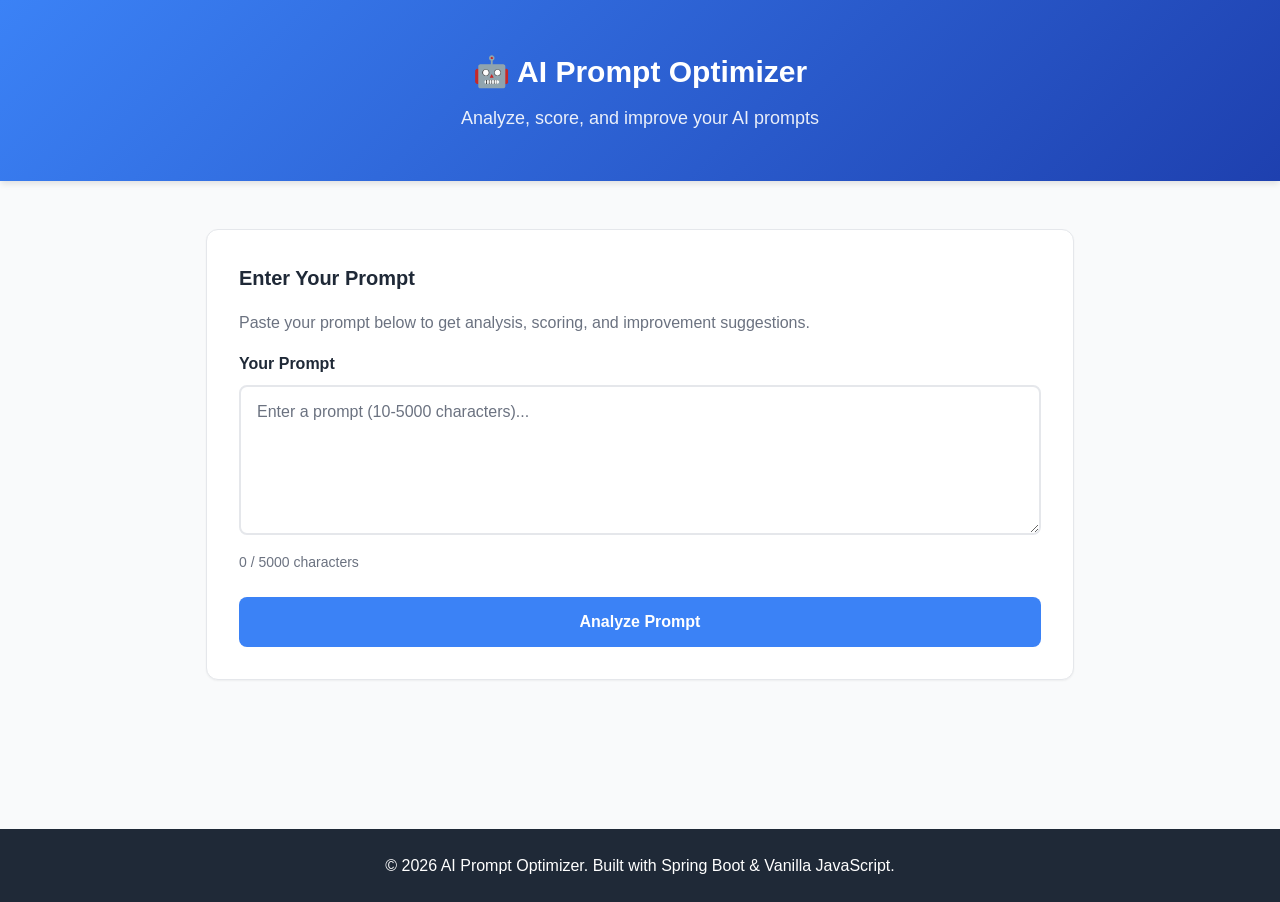
==== index.html @ 54b224b0 "Initial commit" ====
<!DOCTYPE html>
<html lang="en">
<head>
    <meta charset="UTF-8">
    <meta name="viewport" content="width=device-width, initial-scale=1.0">
    <title>AI Prompt Optimizer</title>
    <link rel="stylesheet" href="style.css">
</head>
<body>
    <!-- Header -->
    <header class="header">
        <div class="container">
            <h1 class="header__title">🤖 AI Prompt Optimizer</h1>
            <p class="header__subtitle">Analyze, score, and improve your AI prompts</p>
        </div>
    </header>

    <!-- Main Content -->
    <main class="main">
        <div class="container">
            <!-- Input Section -->
            <section class="analyzer-section">
                <div class="card">
                    <h2 class="card__title">Enter Your Prompt</h2>
                    <p class="card__description">Paste your prompt below to get analysis, scoring, and improvement suggestions.</p>
                    
                    <form id="promptForm" class="form">
                        <div class="form__group">
                            <label for="promptInput" class="form__label">Your Prompt</label>
                            <textarea 
                                id="promptInput" 
                                class="form__textarea" 
                                placeholder="Enter a prompt (10-5000 characters)..."
                                minlength="10"
                                maxlength="5000"
                                required
                            ></textarea>
                            <div class="form__hint">
                                <span id="charCount">0</span> / 5000 characters
                            </div>
                        </div>
                        
                        <button type="submit" class="btn btn--primary">
                            <span class="btn__text">Analyze Prompt</span>
                            <span id="loadingSpinner" class="btn__spinner" style="display: none;">⏳</span>
                        </button>
                    </form>
                </div>
            </section>

            <!-- Results Section (Hidden by default) -->
            <section id="resultsSection" class="results-section" style="display: none;">
                
                <!-- Score Card -->
                <div class="card card--highlight">
                    <div class="score-display">
                        <div class="score-circle">
                            <span class="score-value" id="scoreValue">--</span>
                            <span class="score-unit">%</span>
                        </div>
                        <div class="score-info">
                            <h3 class="score-title">Quality Score</h3>
                            <p class="score-description" id="scoreDescription">Analyzing...</p>
                        </div>
                    </div>
                </div>

                <!-- Issues Card -->
                <div class="card">
                    <h3 class="card__title">📋 Issues Detected</h3>
                    <div id="issuesList" class="issues-list">
                        <!-- Issues populated by JavaScript -->
                    </div>
                </div>

                <!-- Improved Prompt Card -->
                <div class="card">
                    <h3 class="card__title">✨ Improved Prompt (RTCEO Format)</h3>
                    <div id="improvedPromptBox" class="improved-prompt">
                        <!-- Improved prompt populated by JavaScript -->
                    </div>
                    <button id="copyButton" class="btn btn--secondary" style="margin-top: 1rem;">
                        📋 Copy to Clipboard
                    </button>
                </div>

<!-- agent.md Card -->
<div class="card">
    <h3 class="card__title">📄 Generated agent.md</h3>

    <pre id="agentMdBox" style="
        background: #111;
        color: #0f0;
        padding: 10px;
        border-radius: 5px;
        white-space: pre-wrap;
        margin-top: 10px;
    "></pre>

    <button onclick="downloadMarkdown()" class="btn btn--secondary" style="margin-top: 1rem;">
        📥 Download agent.md
    </button>
</div>

                <!-- Action Buttons -->
                <div class="action-buttons">
                    <button id="backButton" class="btn btn--outline">↩️ Analyze Another</button>
                    <button id="viewHistoryButton" class="btn btn--outline">📚 View History</button>
                </div>
            </section>

            <!-- History Section (Hidden by default) -->
            <section id="historySection" class="history-section" style="display: none;">
                <div class="card">
                    <h2 class="card__title">📚 Prompt History</h2>
                    
                    <div id="historyStats" class="history-stats">
                        <p>Loading history...</p>
                    </div>

                    <div id="historyList" class="history-list">
                        <!-- History items populated by JavaScript -->
                    </div>

                    <button id="backFromHistoryButton" class="btn btn--outline" style="margin-top: 1rem;">
                        ← Back to Analyzer
                    </button>
                </div>
            </section>

            <!-- Notification Area -->
            <div id="notification" class="notification" style="display: none;"></div>
        </div>
    </main>

    <!-- Footer -->
    <footer class="footer">
        <div class="container">
            <p>&copy; 2026 AI Prompt Optimizer. Built with Spring Boot & Vanilla JavaScript.</p>
        </div>
    </footer>

    <!-- Scripts -->
    <script src="script.js"></script>
</body>
</html>
---- style.css ----
/* ============================================
   CSS Variables & Global Styles
   ============================================ */

:root {
    /* Colors */
    --color-primary: #3b82f6;      /* Blue */
    --color-primary-dark: #1e40af; /* Dark Blue */
    --color-primary-light: #dbeafe; /* Light Blue */
    --color-success: #10b981;      /* Green */
    --color-warning: #f59e0b;      /* Amber */
    --color-danger: #ef4444;       /* Red */
    --color-bg: #f9fafb;           /* Light Gray */
    --color-bg-dark: #111827;      /* Dark Gray */
    --color-border: #e5e7eb;       /* Gray */
    --color-text: #1f2937;         /* Dark Text */
    --color-text-light: #6b7280;   /* Gray Text */
    --color-white: #ffffff;

    /* Sizing */
    --spacing-xs: 0.25rem;
    --spacing-sm: 0.5rem;
    --spacing-md: 1rem;
    --spacing-lg: 1.5rem;
    --spacing-xl: 2rem;
    --spacing-2xl: 3rem;

    /* Typography */
    --font-family: -apple-system, BlinkMacSystemFont, 'Segoe UI', Roboto, 'Helvetica Neue', Arial, sans-serif;
    --font-size-base: 1rem;
    --font-size-sm: 0.875rem;
    --font-size-lg: 1.125rem;
    --font-size-xl: 1.25rem;
    --font-size-2xl: 1.5rem;
    --font-size-3xl: 1.875rem;

    /* Borders & Shadows */
    --border-radius: 8px;
    --border-radius-lg: 12px;
    --shadow-sm: 0 1px 2px 0 rgba(0, 0, 0, 0.05);
    --shadow-md: 0 4px 6px -1px rgba(0, 0, 0, 0.1);
    --shadow-lg: 0 10px 15px -3px rgba(0, 0, 0, 0.1);

    /* Transitions */
    --transition: all 0.3s ease;
}

/* ============================================
   Base Styles
   ============================================ */

* {
    margin: 0;
    padding: 0;
    box-sizing: border-box;
}

html {
    scroll-behavior: smooth;
}

body {
    font-family: var(--font-family);
    font-size: var(--font-size-base);
    line-height: 1.6;
    color: var(--color-text);
    background-color: var(--color-bg);
}

/* ============================================
   Layout Components
   ============================================ */

.container {
    max-width: 900px;
    margin: 0 auto;
    padding: 0 var(--spacing-md);
}

.header {
    background: linear-gradient(135deg, var(--color-primary), var(--color-primary-dark));
    color: var(--color-white);
    padding: var(--spacing-2xl) var(--spacing-md);
    text-align: center;
    box-shadow: var(--shadow-md);
}

.header__title {
    font-size: var(--font-size-3xl);
    font-weight: 700;
    margin-bottom: var(--spacing-sm);
}

.header__subtitle {
    font-size: var(--font-size-lg);
    opacity: 0.9;
}

.main {
    padding: var(--spacing-2xl) var(--spacing-md);
    min-height: calc(100vh - 300px);
}

.footer {
    background-color: var(--color-text);
    color: var(--color-white);
    text-align: center;
    padding: var(--spacing-lg) var(--spacing-md);
    margin-top: var(--spacing-2xl);
}

/* ============================================
   Cards
   ============================================ */

.card {
    background: var(--color-white);
    border-radius: var(--border-radius-lg);
    padding: var(--spacing-xl);
    margin-bottom: var(--spacing-xl);
    box-shadow: var(--shadow-sm);
    border: 1px solid var(--color-border);
    transition: var(--transition);
}

.card:hover {
    box-shadow: var(--shadow-lg);
    border-color: var(--color-primary-light);
}

.card--highlight {
    background: linear-gradient(135deg, var(--color-primary-light), var(--color-white));
    border-color: var(--color-primary);
}

.card__title {
    font-size: var(--font-size-xl);
    font-weight: 600;
    margin-bottom: var(--spacing-md);
    color: var(--color-text);
}

.card__description {
    color: var(--color-text-light);
    margin-bottom: var(--spacing-md);
}

/* ============================================
   Form Styles
   ============================================ */

.form__group {
    margin-bottom: var(--spacing-lg);
}

.form__label {
    display: block;
    font-weight: 600;
    margin-bottom: var(--spacing-sm);
    color: var(--color-text);
}

.form__textarea {
    width: 100%;
    padding: var(--spacing-md);
    border: 2px solid var(--color-border);
    border-radius: var(--border-radius);
    font-family: var(--font-family);
    font-size: var(--font-size-base);
    resize: vertical;
    min-height: 150px;
    transition: var(--transition);
}

.form__textarea:focus {
    outline: none;
    border-color: var(--color-primary);
    box-shadow: 0 0 0 3px rgba(59, 130, 246, 0.1);
}

.form__textarea::placeholder {
    color: var(--color-text-light);
}

.form__hint {
    font-size: var(--font-size-sm);
    color: var(--color-text-light);
    margin-top: var(--spacing-sm);
}

/* ============================================
   Buttons
   ============================================ */

.btn {
    display: inline-flex;
    align-items: center;
    justify-content: center;
    gap: var(--spacing-sm);
    padding: var(--spacing-md) var(--spacing-lg);
    font-size: var(--font-size-base);
    font-weight: 600;
    border: none;
    border-radius: var(--border-radius);
    cursor: pointer;
    transition: var(--transition);
    white-space: nowrap;
}

.btn--primary {
    background-color: var(--color-primary);
    color: var(--color-white);
    width: 100%;
}

.btn--primary:hover:not(:disabled) {
    background-color: var(--color-primary-dark);
    transform: translateY(-2px);
    box-shadow: var(--shadow-md);
}

.btn--primary:active:not(:disabled) {
    transform: translateY(0);
}

.btn--secondary {
    background-color: var(--color-success);
    color: var(--color-white);
}

.btn--secondary:hover:not(:disabled) {
    background-color: #059669;
    transform: translateY(-2px);
    box-shadow: var(--shadow-md);
}

.btn--outline {
    background-color: transparent;
    color: var(--color-primary);
    border: 2px solid var(--color-primary);
}

.btn--outline:hover:not(:disabled) {
    background-color: var(--color-primary-light);
    transform: translateY(-2px);
}

.btn:disabled {
    opacity: 0.6;
    cursor: not-allowed;
}

.btn__spinner {
    display: inline-block;
    animation: spin 1s linear infinite;
}

@keyframes spin {
    from {
        transform: rotate(0deg);
    }
    to {
        transform: rotate(360deg);
    }
}

/* ============================================
   Score Display
   ============================================ */

.score-display {
    display: flex;
    align-items: center;
    gap: var(--spacing-xl);
}

.score-circle {
    width: 120px;
    height: 120px;
    border-radius: 50%;
    background: linear-gradient(135deg, var(--color-primary), var(--color-primary-dark));
    color: var(--color-white);
    display: flex;
    align-items: center;
    justify-content: center;
    flex-direction: column;
    box-shadow: var(--shadow-lg);
    flex-shrink: 0;
}

.score-value {
    font-size: 2.5rem;
    font-weight: 700;
}

.score-unit {
    font-size: var(--font-size-lg);
    opacity: 0.9;
}

.score-info {
    flex: 1;
}

.score-title {
    font-size: var(--font-size-lg);
    font-weight: 600;
    margin-bottom: var(--spacing-sm);
}

.score-description {
    color: var(--color-text-light);
}

/* ============================================
   Issues List
   ============================================ */

.issues-list {
    display: flex;
    flex-direction: column;
    gap: var(--spacing-md);
}

.issue-item {
    display: flex;
    align-items: flex-start;
    gap: var(--spacing-md);
    padding: var(--spacing-md);
    background-color: #fff3cd;
    border-left: 4px solid var(--color-warning);
    border-radius: var(--border-radius);
}

.issue-icon {
    font-size: var(--font-size-lg);
    flex-shrink: 0;
}

.issue-text {
    flex: 1;
    color: #856404;
}

.issues-list.empty {
    padding: var(--spacing-lg);
    text-align: center;
    background-color: #d4edda;
    border-left: 4px solid var(--color-success);
    border-radius: var(--border-radius);
    color: #155724;
}

/* ============================================
   Improved Prompt
   ============================================ */

.improved-prompt {
    background-color: #f0f9ff;
    border: 2px solid var(--color-primary-light);
    border-radius: var(--border-radius);
    padding: var(--spacing-lg);
    font-family: 'Courier New', monospace;
    font-size: var(--font-size-sm);
    line-height: 1.8;
    white-space: pre-wrap;
    word-wrap: break-word;
    color: var(--color-text);
    max-height: 400px;
    overflow-y: auto;
}

.improved-prompt strong {
    color: var(--color-primary-dark);
    font-weight: 700;
}

/* ============================================
   Action Buttons
   ============================================ */

.action-buttons {
    display: flex;
    gap: var(--spacing-md);
    flex-wrap: wrap;
    margin-top: var(--spacing-xl);
}

.action-buttons .btn {
    flex: 1;
    min-width: 150px;
}

/* ============================================
   History Section
   ============================================ */

.history-stats {
    background-color: var(--color-bg);
    padding: var(--spacing-lg);
    border-radius: var(--border-radius);
    margin-bottom: var(--spacing-lg);
    text-align: center;
}

.history-list {
    display: flex;
    flex-direction: column;
    gap: var(--spacing-md);
}

.history-item {
    background-color: var(--color-bg);
    border: 1px solid var(--color-border);
    border-radius: var(--border-radius);
    padding: var(--spacing-lg);
    transition: var(--transition);
    cursor: pointer;
}

.history-item:hover {
    border-color: var(--color-primary);
    background-color: var(--color-primary-light);
}

.history-item__header {
    display: flex;
    justify-content: space-between;
    align-items: start;
    margin-bottom: var(--spacing-md);
}

.history-item__score {
    display: inline-flex;
    align-items: center;
    gap: var(--spacing-sm);
    background-color: var(--color-primary);
    color: var(--color-white);
    padding: var(--spacing-sm) var(--spacing-md);
    border-radius: var(--border-radius);
    font-weight: 600;
    font-size: var(--font-size-sm);
}

.history-item__date {
    font-size: var(--font-size-sm);
    color: var(--color-text-light);
}

.history-item__text {
    color: var(--color-text);
    margin-bottom: var(--spacing-sm);
    word-break: break-word;
}

.history-item__actions {
    display: flex;
    gap: var(--spacing-sm);
    margin-top: var(--spacing-md);
}

.history-item__actions button {
    padding: var(--spacing-sm) var(--spacing-md);
    font-size: var(--font-size-sm);
}

.history-empty {
    text-align: center;
    padding: var(--spacing-2xl);
    color: var(--color-text-light);
}

/* ============================================
   Notification
   ============================================ */

.notification {
    position: fixed;
    bottom: var(--spacing-lg);
    right: var(--spacing-lg);
    padding: var(--spacing-lg);
    border-radius: var(--border-radius);
    box-shadow: var(--shadow-lg);
    max-width: 400px;
    animation: slideIn 0.3s ease;
    z-index: 1000;
}

.notification.success {
    background-color: #d4edda;
    color: #155724;
    border: 1px solid #c3e6cb;
}

.notification.error {
    background-color: #f8d7da;
    color: #721c24;
    border: 1px solid #f5c6cb;
}

.notification.info {
    background-color: #d1ecf1;
    color: #0c5460;
    border: 1px solid #bee5eb;
}

@keyframes slideIn {
    from {
        transform: translateX(500px);
        opacity: 0;
    }
    to {
        transform: translateX(0);
        opacity: 1;
    }
}

/* ============================================
   Responsive Design (Mobile-First)
   ============================================ */

@media (max-width: 640px) {
    :root {
        --spacing-md: 0.75rem;
        --spacing-lg: 1rem;
        --spacing-xl: 1.5rem;
        --font-size-2xl: 1.25rem;
    }

    .header__title {
        font-size: var(--font-size-2xl);
    }

    .score-display {
        flex-direction: column;
        text-align: center;
        gap: var(--spacing-lg);
    }

    .score-circle {
        width: 100px;
        height: 100px;
    }

    .score-value {
        font-size: 2rem;
    }

    .action-buttons {
        flex-direction: column;
    }

    .action-buttons .btn {
        width: 100%;
    }

    .notification {
        left: var(--spacing-md);
        right: var(--spacing-md);
        max-width: none;
    }

    .history-item__header {
        flex-direction: column;
        gap: var(--spacing-sm);
    }
}

@media (max-width: 480px) {
    .container {
        padding: 0 var(--spacing-sm);
    }

    .card {
        padding: var(--spacing-lg);
        margin-bottom: var(--spacing-lg);
    }

    .form__textarea {
        min-height: 120px;
    }

    .btn {
        padding: var(--spacing-md) var(--spacing-lg);
        font-size: var(--font-size-sm);
    }

    .score-circle {
        width: 90px;
        height: 90px;
    }

    .score-value {
        font-size: 1.75rem;
    }
}

/* ============================================
   Accessibility
   ============================================ */

@media (prefers-reduced-motion: reduce) {
    * {
        animation-duration: 0.01ms !important;
        animation-iteration-count: 1 !important;
        transition-duration: 0.01ms !important;
    }
}

@media (prefers-color-scheme: dark) {
    :root {
        --color-bg: #1a1a1a;
        --color-bg-dark: #0d0d0d;
        --color-border: #404040;
        --color-text: #e0e0e0;
        --color-text-light: #a0a0a0;
    }

    .card {
        background: #2a2a2a;
    }

    .form__textarea {
        background: #1a1a1a;
        color: var(--color-text);
        border-color: var(--color-border);
    }

    .improved-prompt {
        background-color: #1a3a4a;
        color: #b0d4e8;
    }
}
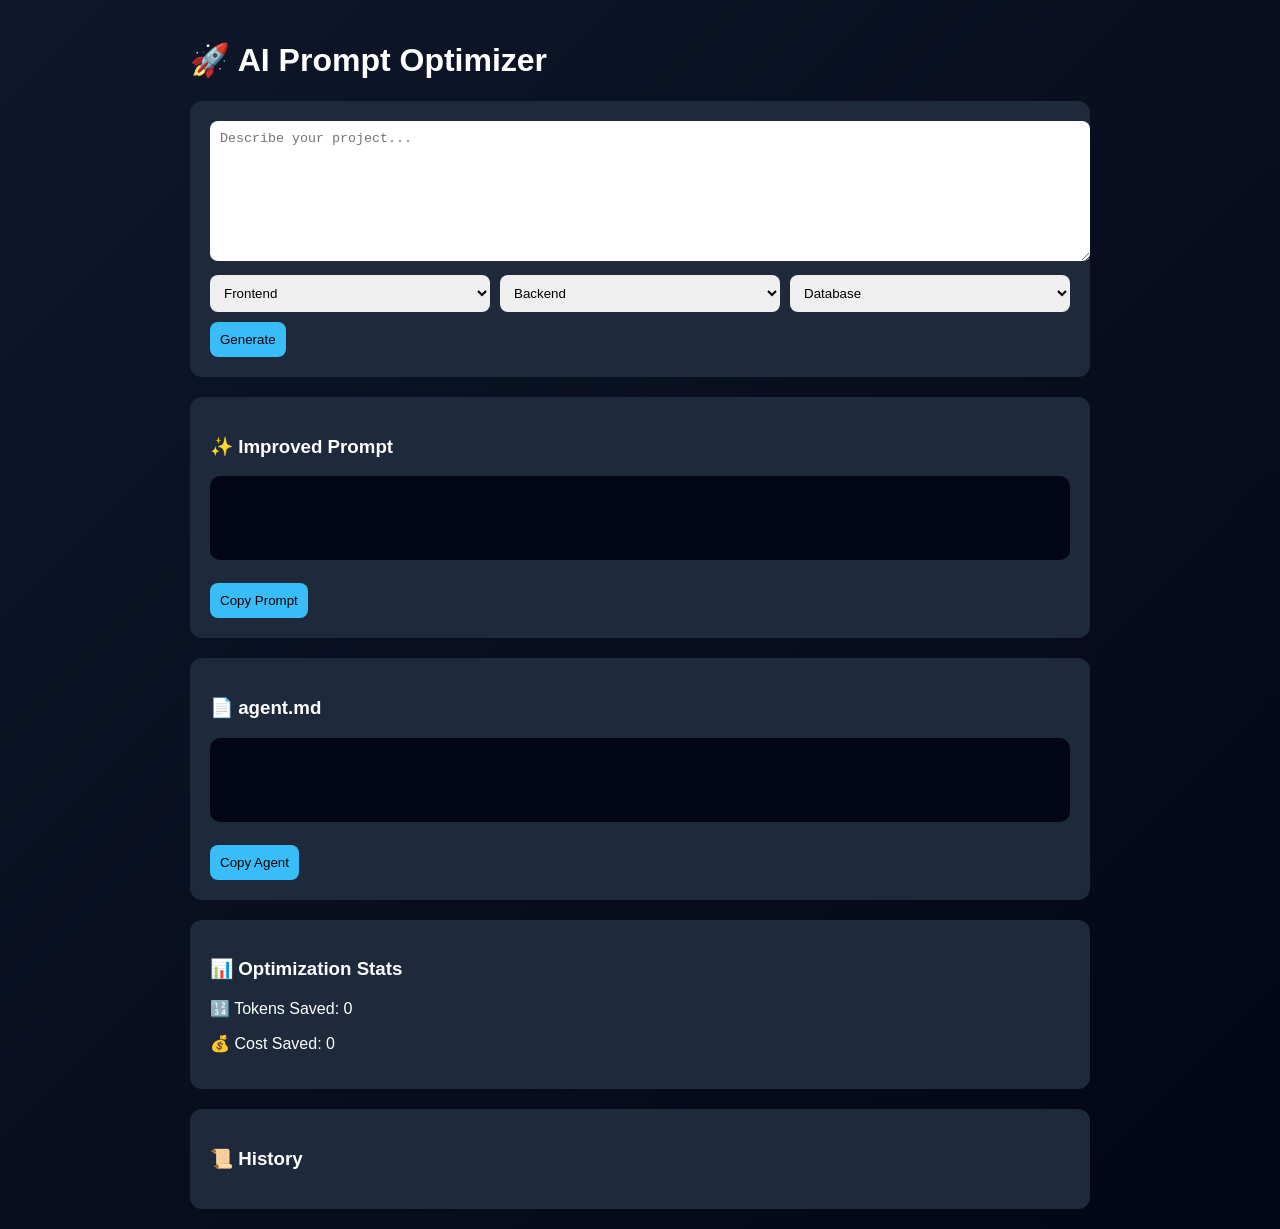
==== commit 76d3afc4: "File Created" ====
--- a/index.html
+++ b/index.html
@@ -1,146 +1,74 @@
 <!DOCTYPE html>
 <html lang="en">
 <head>
-    <meta charset="UTF-8">
-    <meta name="viewport" content="width=device-width, initial-scale=1.0">
-    <title>AI Prompt Optimizer</title>
-    <link rel="stylesheet" href="style.css">
+<meta charset="UTF-8">
+<meta name="viewport" content="width=device-width, initial-scale=1.0">
+<title>AI Prompt Optimizer</title>
+<link rel="stylesheet" href="style.css">
 </head>
+
 <body>
-    <!-- Header -->
-    <header class="header">
-        <div class="container">
-            <h1 class="header__title">🤖 AI Prompt Optimizer</h1>
-            <p class="header__subtitle">Analyze, score, and improve your AI prompts</p>
-        </div>
-    </header>
 
-    <!-- Main Content -->
-    <main class="main">
-        <div class="container">
-            <!-- Input Section -->
-            <section class="analyzer-section">
-                <div class="card">
-                    <h2 class="card__title">Enter Your Prompt</h2>
-                    <p class="card__description">Paste your prompt below to get analysis, scoring, and improvement suggestions.</p>
-                    
-                    <form id="promptForm" class="form">
-                        <div class="form__group">
-                            <label for="promptInput" class="form__label">Your Prompt</label>
-                            <textarea 
-                                id="promptInput" 
-                                class="form__textarea" 
-                                placeholder="Enter a prompt (10-5000 characters)..."
-                                minlength="10"
-                                maxlength="5000"
-                                required
-                            ></textarea>
-                            <div class="form__hint">
-                                <span id="charCount">0</span> / 5000 characters
-                            </div>
-                        </div>
-                        
-                        <button type="submit" class="btn btn--primary">
-                            <span class="btn__text">Analyze Prompt</span>
-                            <span id="loadingSpinner" class="btn__spinner" style="display: none;">⏳</span>
-                        </button>
-                    </form>
-                </div>
-            </section>
+<div class="container">
 
-            <!-- Results Section (Hidden by default) -->
-            <section id="resultsSection" class="results-section" style="display: none;">
-                
-                <!-- Score Card -->
-                <div class="card card--highlight">
-                    <div class="score-display">
-                        <div class="score-circle">
-                            <span class="score-value" id="scoreValue">--</span>
-                            <span class="score-unit">%</span>
-                        </div>
-                        <div class="score-info">
-                            <h3 class="score-title">Quality Score</h3>
-                            <p class="score-description" id="scoreDescription">Analyzing...</p>
-                        </div>
-                    </div>
-                </div>
+<h1>🚀 AI Prompt Optimizer</h1>
 
-                <!-- Issues Card -->
-                <div class="card">
-                    <h3 class="card__title">📋 Issues Detected</h3>
-                    <div id="issuesList" class="issues-list">
-                        <!-- Issues populated by JavaScript -->
-                    </div>
-                </div>
+<!-- INPUT -->
+<div class="card">
+  <textarea id="desc" placeholder="Describe your project..."></textarea>
 
-                <!-- Improved Prompt Card -->
-                <div class="card">
-                    <h3 class="card__title">✨ Improved Prompt (RTCEO Format)</h3>
-                    <div id="improvedPromptBox" class="improved-prompt">
-                        <!-- Improved prompt populated by JavaScript -->
-                    </div>
-                    <button id="copyButton" class="btn btn--secondary" style="margin-top: 1rem;">
-                        📋 Copy to Clipboard
-                    </button>
-                </div>
+  <div class="grid">
+    <select id="frontend">
+      <option value="">Frontend</option>
+      <option>React</option>
+      <option>HTML/CSS/JS</option>
+    </select>
 
-<!-- agent.md Card -->
-<div class="card">
-    <h3 class="card__title">📄 Generated agent.md</h3>
+    <select id="backend">
+      <option value="">Backend</option>
+      <option>Spring Boot</option>
+      <option>Node.js</option>
+    </select>
 
-    <pre id="agentMdBox" style="
-        background: #111;
-        color: #0f0;
-        padding: 10px;
-        border-radius: 5px;
-        white-space: pre-wrap;
-        margin-top: 10px;
-    "></pre>
+    <select id="database">
+      <option value="">Database</option>
+      <option>MySQL</option>
+      <option>MongoDB</option>
+    </select>
+  </div>
 
-    <button onclick="downloadMarkdown()" class="btn btn--secondary" style="margin-top: 1rem;">
-        📥 Download agent.md
-    </button>
+  <button onclick="generate()">Generate</button>
 </div>
 
-                <!-- Action Buttons -->
-                <div class="action-buttons">
-                    <button id="backButton" class="btn btn--outline">↩️ Analyze Another</button>
-                    <button id="viewHistoryButton" class="btn btn--outline">📚 View History</button>
-                </div>
-            </section>
+<!-- PROMPT OUTPUT -->
+<div class="card">
+  <h3>✨ Improved Prompt</h3>
+  <pre id="promptBox"></pre>
+  <button onclick="copyPrompt()">Copy Prompt</button>
+</div>
 
-            <!-- History Section (Hidden by default) -->
-            <section id="historySection" class="history-section" style="display: none;">
-                <div class="card">
-                    <h2 class="card__title">📚 Prompt History</h2>
-                    
-                    <div id="historyStats" class="history-stats">
-                        <p>Loading history...</p>
-                    </div>
+<!-- AGENT MD -->
+<div class="card">
+  <h3>📄 agent.md</h3>
+  <pre id="agentBox"></pre>
+  <button onclick="copyAgent()">Copy Agent</button>
+</div>
 
-                    <div id="historyList" class="history-list">
-                        <!-- History items populated by JavaScript -->
-                    </div>
+<!-- STATS -->
+<div class="card">
+  <h3>📊 Optimization Stats</h3>
+  <p>🔢 Tokens Saved: <span id="tokens">0</span></p>
+  <p>💰 Cost Saved: <span id="cost">0</span></p>
+</div>
 
-                    <button id="backFromHistoryButton" class="btn btn--outline" style="margin-top: 1rem;">
-                        ← Back to Analyzer
-                    </button>
-                </div>
-            </section>
+<!-- HISTORY -->
+<div class="card">
+  <h3>📜 History</h3>
+  <div id="history"></div>
+</div>
 
-            <!-- Notification Area -->
-            <div id="notification" class="notification" style="display: none;"></div>
-        </div>
-    </main>
+</div>
 
-    <!-- Footer -->
-    <footer class="footer">
-        <div class="container">
-            <p>&copy; 2026 AI Prompt Optimizer. Built with Spring Boot & Vanilla JavaScript.</p>
-        </div>
-    </footer>
-
-    <!-- Scripts -->
-    <script src="script.js"></script>
+<script src="script.js"></script>
 </body>
-</html>
+</html>
--- a/style.css
+++ b/style.css
@@ -1,633 +1,66 @@
-/* ============================================
-   CSS Variables & Global Styles
-   ============================================ */
-
-:root {
-    /* Colors */
-    --color-primary: #3b82f6;      /* Blue */
-    --color-primary-dark: #1e40af; /* Dark Blue */
-    --color-primary-light: #dbeafe; /* Light Blue */
-    --color-success: #10b981;      /* Green */
-    --color-warning: #f59e0b;      /* Amber */
-    --color-danger: #ef4444;       /* Red */
-    --color-bg: #f9fafb;           /* Light Gray */
-    --color-bg-dark: #111827;      /* Dark Gray */
-    --color-border: #e5e7eb;       /* Gray */
-    --color-text: #1f2937;         /* Dark Text */
-    --color-text-light: #6b7280;   /* Gray Text */
-    --color-white: #ffffff;
-
-    /* Sizing */
-    --spacing-xs: 0.25rem;
-    --spacing-sm: 0.5rem;
-    --spacing-md: 1rem;
-    --spacing-lg: 1.5rem;
-    --spacing-xl: 2rem;
-    --spacing-2xl: 3rem;
-
-    /* Typography */
-    --font-family: -apple-system, BlinkMacSystemFont, 'Segoe UI', Roboto, 'Helvetica Neue', Arial, sans-serif;
-    --font-size-base: 1rem;
-    --font-size-sm: 0.875rem;
-    --font-size-lg: 1.125rem;
-    --font-size-xl: 1.25rem;
-    --font-size-2xl: 1.5rem;
-    --font-size-3xl: 1.875rem;
-
-    /* Borders & Shadows */
-    --border-radius: 8px;
-    --border-radius-lg: 12px;
-    --shadow-sm: 0 1px 2px 0 rgba(0, 0, 0, 0.05);
-    --shadow-md: 0 4px 6px -1px rgba(0, 0, 0, 0.1);
-    --shadow-lg: 0 10px 15px -3px rgba(0, 0, 0, 0.1);
-
-    /* Transitions */
-    --transition: all 0.3s ease;
+body {
+  margin: 0;
+  font-family: Arial;
+  background: linear-gradient(135deg,#0f172a,#020617);
+  color: white;
 }
 
-/* ============================================
-   Base Styles
-   ============================================ */
-
-* {
-    margin: 0;
-    padding: 0;
-    box-sizing: border-box;
+.container {
+  max-width: 900px;
+  margin: auto;
+  padding: 20px;
 }
 
-html {
-    scroll-behavior: smooth;
+.card {
+  background: #1e293b;
+  padding: 20px;
+  margin-top: 20px;
+  border-radius: 12px;
 }
 
-body {
-    font-family: var(--font-family);
-    font-size: var(--font-size-base);
-    line-height: 1.6;
-    color: var(--color-text);
-    background-color: var(--color-bg);
+textarea {
+  width: 100%;
+  height: 120px;
+  padding: 10px;
+  border-radius: 8px;
+  border: none;
 }
 
-/* ============================================
-   Layout Components
-   ============================================ */
-
-.container {
-    max-width: 900px;
-    margin: 0 auto;
-    padding: 0 var(--spacing-md);
+.grid {
+  display: grid;
+  grid-template-columns: repeat(3,1fr);
+  gap: 10px;
+  margin-top: 10px;
 }
 
-.header {
-    background: linear-gradient(135deg, var(--color-primary), var(--color-primary-dark));
-    color: var(--color-white);
-    padding: var(--spacing-2xl) var(--spacing-md);
-    text-align: center;
-    box-shadow: var(--shadow-md);
+select, button {
+  padding: 10px;
+  border-radius: 8px;
+  border: none;
 }
 
-.header__title {
-    font-size: var(--font-size-3xl);
-    font-weight: 700;
-    margin-bottom: var(--spacing-sm);
+button {
+  margin-top: 10px;
+  background: #38bdf8;
+  cursor: pointer;
 }
 
-.header__subtitle {
-    font-size: var(--font-size-lg);
-    opacity: 0.9;
+button:hover {
+  background: #0ea5e9;
 }
 
-.main {
-    padding: var(--spacing-2xl) var(--spacing-md);
-    min-height: calc(100vh - 300px);
-}
-
-.footer {
-    background-color: var(--color-text);
-    color: var(--color-white);
-    text-align: center;
-    padding: var(--spacing-lg) var(--spacing-md);
-    margin-top: var(--spacing-2xl);
-}
-
-/* ============================================
-   Cards
-   ============================================ */
-
-.card {
-    background: var(--color-white);
-    border-radius: var(--border-radius-lg);
-    padding: var(--spacing-xl);
-    margin-bottom: var(--spacing-xl);
-    box-shadow: var(--shadow-sm);
-    border: 1px solid var(--color-border);
-    transition: var(--transition);
-}
-
-.card:hover {
-    box-shadow: var(--shadow-lg);
-    border-color: var(--color-primary-light);
-}
-
-.card--highlight {
-    background: linear-gradient(135deg, var(--color-primary-light), var(--color-white));
-    border-color: var(--color-primary);
-}
-
-.card__title {
-    font-size: var(--font-size-xl);
-    font-weight: 600;
-    margin-bottom: var(--spacing-md);
-    color: var(--color-text);
-}
-
-.card__description {
-    color: var(--color-text-light);
-    margin-bottom: var(--spacing-md);
-}
-
-/* ============================================
-   Form Styles
-   ============================================ */
-
-.form__group {
-    margin-bottom: var(--spacing-lg);
-}
-
-.form__label {
-    display: block;
-    font-weight: 600;
-    margin-bottom: var(--spacing-sm);
-    color: var(--color-text);
-}
-
-.form__textarea {
-    width: 100%;
-    padding: var(--spacing-md);
-    border: 2px solid var(--color-border);
-    border-radius: var(--border-radius);
-    font-family: var(--font-family);
-    font-size: var(--font-size-base);
-    resize: vertical;
-    min-height: 150px;
-    transition: var(--transition);
-}
-
-.form__textarea:focus {
-    outline: none;
-    border-color: var(--color-primary);
-    box-shadow: 0 0 0 3px rgba(59, 130, 246, 0.1);
-}
-
-.form__textarea::placeholder {
-    color: var(--color-text-light);
-}
-
-.form__hint {
-    font-size: var(--font-size-sm);
-    color: var(--color-text-light);
-    margin-top: var(--spacing-sm);
-}
-
-/* ============================================
-   Buttons
-   ============================================ */
-
-.btn {
-    display: inline-flex;
-    align-items: center;
-    justify-content: center;
-    gap: var(--spacing-sm);
-    padding: var(--spacing-md) var(--spacing-lg);
-    font-size: var(--font-size-base);
-    font-weight: 600;
-    border: none;
-    border-radius: var(--border-radius);
-    cursor: pointer;
-    transition: var(--transition);
-    white-space: nowrap;
-}
-
-.btn--primary {
-    background-color: var(--color-primary);
-    color: var(--color-white);
-    width: 100%;
-}
-
-.btn--primary:hover:not(:disabled) {
-    background-color: var(--color-primary-dark);
-    transform: translateY(-2px);
-    box-shadow: var(--shadow-md);
-}
-
-.btn--primary:active:not(:disabled) {
-    transform: translateY(0);
-}
-
-.btn--secondary {
-    background-color: var(--color-success);
-    color: var(--color-white);
-}
-
-.btn--secondary:hover:not(:disabled) {
-    background-color: #059669;
-    transform: translateY(-2px);
-    box-shadow: var(--shadow-md);
-}
-
-.btn--outline {
-    background-color: transparent;
-    color: var(--color-primary);
-    border: 2px solid var(--color-primary);
-}
-
-.btn--outline:hover:not(:disabled) {
-    background-color: var(--color-primary-light);
-    transform: translateY(-2px);
-}
-
-.btn:disabled {
-    opacity: 0.6;
-    cursor: not-allowed;
-}
-
-.btn__spinner {
-    display: inline-block;
-    animation: spin 1s linear infinite;
-}
-
-@keyframes spin {
-    from {
-        transform: rotate(0deg);
-    }
-    to {
-        transform: rotate(360deg);
-    }
-}
-
-/* ============================================
-   Score Display
-   ============================================ */
-
-.score-display {
-    display: flex;
-    align-items: center;
-    gap: var(--spacing-xl);
-}
-
-.score-circle {
-    width: 120px;
-    height: 120px;
-    border-radius: 50%;
-    background: linear-gradient(135deg, var(--color-primary), var(--color-primary-dark));
-    color: var(--color-white);
-    display: flex;
-    align-items: center;
-    justify-content: center;
-    flex-direction: column;
-    box-shadow: var(--shadow-lg);
-    flex-shrink: 0;
-}
-
-.score-value {
-    font-size: 2.5rem;
-    font-weight: 700;
-}
-
-.score-unit {
-    font-size: var(--font-size-lg);
-    opacity: 0.9;
-}
-
-.score-info {
-    flex: 1;
-}
-
-.score-title {
-    font-size: var(--font-size-lg);
-    font-weight: 600;
-    margin-bottom: var(--spacing-sm);
-}
-
-.score-description {
-    color: var(--color-text-light);
-}
-
-/* ============================================
-   Issues List
-   ============================================ */
-
-.issues-list {
-    display: flex;
-    flex-direction: column;
-    gap: var(--spacing-md);
-}
-
-.issue-item {
-    display: flex;
-    align-items: flex-start;
-    gap: var(--spacing-md);
-    padding: var(--spacing-md);
-    background-color: #fff3cd;
-    border-left: 4px solid var(--color-warning);
-    border-radius: var(--border-radius);
-}
-
-.issue-icon {
-    font-size: var(--font-size-lg);
-    flex-shrink: 0;
-}
-
-.issue-text {
-    flex: 1;
-    color: #856404;
-}
-
-.issues-list.empty {
-    padding: var(--spacing-lg);
-    text-align: center;
-    background-color: #d4edda;
-    border-left: 4px solid var(--color-success);
-    border-radius: var(--border-radius);
-    color: #155724;
-}
-
-/* ============================================
-   Improved Prompt
-   ============================================ */
-
-.improved-prompt {
-    background-color: #f0f9ff;
-    border: 2px solid var(--color-primary-light);
-    border-radius: var(--border-radius);
-    padding: var(--spacing-lg);
-    font-family: 'Courier New', monospace;
-    font-size: var(--font-size-sm);
-    line-height: 1.8;
-    white-space: pre-wrap;
-    word-wrap: break-word;
-    color: var(--color-text);
-    max-height: 400px;
-    overflow-y: auto;
-}
-
-.improved-prompt strong {
-    color: var(--color-primary-dark);
-    font-weight: 700;
-}
-
-/* ============================================
-   Action Buttons
-   ============================================ */
-
-.action-buttons {
-    display: flex;
-    gap: var(--spacing-md);
-    flex-wrap: wrap;
-    margin-top: var(--spacing-xl);
-}
-
-.action-buttons .btn {
-    flex: 1;
-    min-width: 150px;
-}
-
-/* ============================================
-   History Section
-   ============================================ */
-
-.history-stats {
-    background-color: var(--color-bg);
-    padding: var(--spacing-lg);
-    border-radius: var(--border-radius);
-    margin-bottom: var(--spacing-lg);
-    text-align: center;
-}
-
-.history-list {
-    display: flex;
-    flex-direction: column;
-    gap: var(--spacing-md);
+pre {
+  background: #020617;
+  padding: 12px;
+  border-radius: 10px;
+  white-space: pre-wrap;
+  min-height: 60px;
 }
 
 .history-item {
-    background-color: var(--color-bg);
-    border: 1px solid var(--color-border);
-    border-radius: var(--border-radius);
-    padding: var(--spacing-lg);
-    transition: var(--transition);
-    cursor: pointer;
-}
-
-.history-item:hover {
-    border-color: var(--color-primary);
-    background-color: var(--color-primary-light);
-}
-
-.history-item__header {
-    display: flex;
-    justify-content: space-between;
-    align-items: start;
-    margin-bottom: var(--spacing-md);
-}
-
-.history-item__score {
-    display: inline-flex;
-    align-items: center;
-    gap: var(--spacing-sm);
-    background-color: var(--color-primary);
-    color: var(--color-white);
-    padding: var(--spacing-sm) var(--spacing-md);
-    border-radius: var(--border-radius);
-    font-weight: 600;
-    font-size: var(--font-size-sm);
-}
-
-.history-item__date {
-    font-size: var(--font-size-sm);
-    color: var(--color-text-light);
-}
-
-.history-item__text {
-    color: var(--color-text);
-    margin-bottom: var(--spacing-sm);
-    word-break: break-word;
-}
-
-.history-item__actions {
-    display: flex;
-    gap: var(--spacing-sm);
-    margin-top: var(--spacing-md);
-}
-
-.history-item__actions button {
-    padding: var(--spacing-sm) var(--spacing-md);
-    font-size: var(--font-size-sm);
-}
-
-.history-empty {
-    text-align: center;
-    padding: var(--spacing-2xl);
-    color: var(--color-text-light);
-}
-
-/* ============================================
-   Notification
-   ============================================ */
-
-.notification {
-    position: fixed;
-    bottom: var(--spacing-lg);
-    right: var(--spacing-lg);
-    padding: var(--spacing-lg);
-    border-radius: var(--border-radius);
-    box-shadow: var(--shadow-lg);
-    max-width: 400px;
-    animation: slideIn 0.3s ease;
-    z-index: 1000;
-}
-
-.notification.success {
-    background-color: #d4edda;
-    color: #155724;
-    border: 1px solid #c3e6cb;
-}
-
-.notification.error {
-    background-color: #f8d7da;
-    color: #721c24;
-    border: 1px solid #f5c6cb;
-}
-
-.notification.info {
-    background-color: #d1ecf1;
-    color: #0c5460;
-    border: 1px solid #bee5eb;
-}
-
-@keyframes slideIn {
-    from {
-        transform: translateX(500px);
-        opacity: 0;
-    }
-    to {
-        transform: translateX(0);
-        opacity: 1;
-    }
-}
-
-/* ============================================
-   Responsive Design (Mobile-First)
-   ============================================ */
-
-@media (max-width: 640px) {
-    :root {
-        --spacing-md: 0.75rem;
-        --spacing-lg: 1rem;
-        --spacing-xl: 1.5rem;
-        --font-size-2xl: 1.25rem;
-    }
-
-    .header__title {
-        font-size: var(--font-size-2xl);
-    }
-
-    .score-display {
-        flex-direction: column;
-        text-align: center;
-        gap: var(--spacing-lg);
-    }
-
-    .score-circle {
-        width: 100px;
-        height: 100px;
-    }
-
-    .score-value {
-        font-size: 2rem;
-    }
-
-    .action-buttons {
-        flex-direction: column;
-    }
-
-    .action-buttons .btn {
-        width: 100%;
-    }
-
-    .notification {
-        left: var(--spacing-md);
-        right: var(--spacing-md);
-        max-width: none;
-    }
-
-    .history-item__header {
-        flex-direction: column;
-        gap: var(--spacing-sm);
-    }
-}
-
-@media (max-width: 480px) {
-    .container {
-        padding: 0 var(--spacing-sm);
-    }
-
-    .card {
-        padding: var(--spacing-lg);
-        margin-bottom: var(--spacing-lg);
-    }
-
-    .form__textarea {
-        min-height: 120px;
-    }
-
-    .btn {
-        padding: var(--spacing-md) var(--spacing-lg);
-        font-size: var(--font-size-sm);
-    }
-
-    .score-circle {
-        width: 90px;
-        height: 90px;
-    }
-
-    .score-value {
-        font-size: 1.75rem;
-    }
-}
-
-/* ============================================
-   Accessibility
-   ============================================ */
-
-@media (prefers-reduced-motion: reduce) {
-    * {
-        animation-duration: 0.01ms !important;
-        animation-iteration-count: 1 !important;
-        transition-duration: 0.01ms !important;
-    }
-}
-
-@media (prefers-color-scheme: dark) {
-    :root {
-        --color-bg: #1a1a1a;
-        --color-bg-dark: #0d0d0d;
-        --color-border: #404040;
-        --color-text: #e0e0e0;
-        --color-text-light: #a0a0a0;
-    }
-
-    .card {
-        background: #2a2a2a;
-    }
-
-    .form__textarea {
-        background: #1a1a1a;
-        color: var(--color-text);
-        border-color: var(--color-border);
-    }
-
-    .improved-prompt {
-        background-color: #1a3a4a;
-        color: #b0d4e8;
-    }
-}
+  background: #020617;
+  padding: 10px;
+  margin-top: 10px;
+  border-radius: 8px;
+  font-size: 14px;
+}
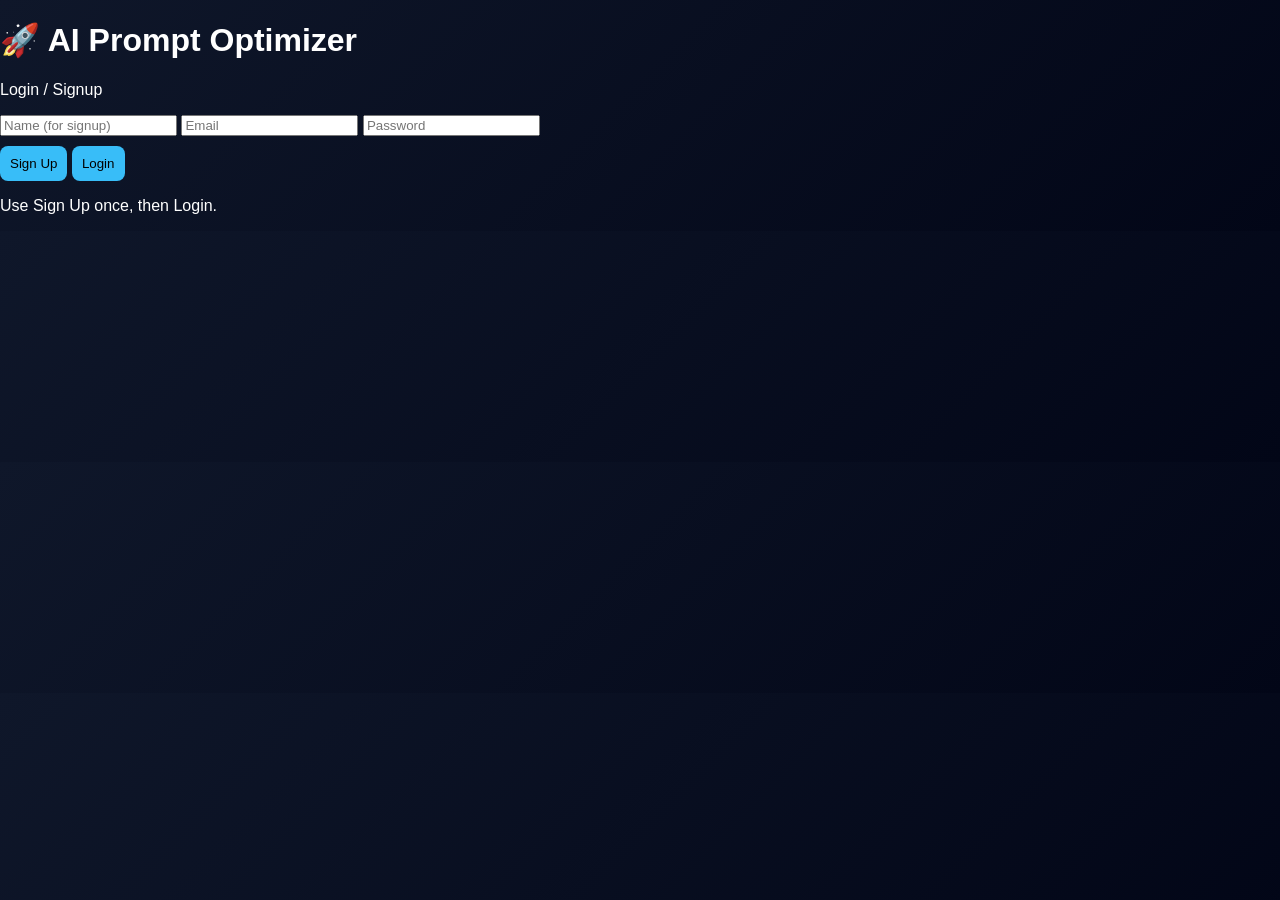
==== commit 8155cce3: "Update index.html" ====
--- a/index.html
+++ b/index.html
@@ -2,73 +2,107 @@
 <html lang="en">
 <head>
 <meta charset="UTF-8">
-<meta name="viewport" content="width=device-width, initial-scale=1.0">
-<title>AI Prompt Optimizer</title>
+<meta name="viewport" content="width=device-width,initial-scale=1.0">
+<title>AI Prompt Optimizer Dashboard</title>
 <link rel="stylesheet" href="style.css">
 </head>
+<body>
 
-<body>
+<header class="topbar">
+<h2>🚀 AI Prompt Optimizer</h2>
+
+<div class="top-actions">
+<span id="userName">User</span>
+<button onclick="logout()">Logout</button>
+</div>
+</header>
 
 <div class="container">
 
-<h1>🚀 AI Prompt Optimizer</h1>
+<section class="card">
+<h2>Project Input</h2>
 
-<!-- INPUT -->
-<div class="card">
-  <textarea id="desc" placeholder="Describe your project..."></textarea>
+<textarea
+id="desc"
+placeholder="Describe your project..."
+></textarea>
 
-  <div class="grid">
-    <select id="frontend">
-      <option value="">Frontend</option>
-      <option>React</option>
-      <option>HTML/CSS/JS</option>
-    </select>
+<div class="grid">
 
-    <select id="backend">
-      <option value="">Backend</option>
-      <option>Spring Boot</option>
-      <option>Node.js</option>
-    </select>
+<select id="frontend">
+<option value="">Frontend</option>
+<option>React</option>
+<option>Angular</option>
+<option>Vue</option>
+<option>HTML/CSS/JS</option>
+<option>Next.js</option>
+</select>
 
-    <select id="database">
-      <option value="">Database</option>
-      <option>MySQL</option>
-      <option>MongoDB</option>
-    </select>
-  </div>
+<select id="backend">
+<option value="">Backend</option>
+<option>Spring Boot</option>
+<option>Node.js</option>
+<option>Laravel</option>
+<option>FastAPI</option>
+</select>
 
-  <button onclick="generate()">Generate</button>
+<select id="database">
+<option value="">Database</option>
+<option>MySQL</option>
+<option>PostgreSQL</option>
+<option>MongoDB</option>
+</select>
+
 </div>
 
-<!-- PROMPT OUTPUT -->
-<div class="card">
-  <h3>✨ Improved Prompt</h3>
-  <pre id="promptBox"></pre>
-  <button onclick="copyPrompt()">Copy Prompt</button>
+<button onclick="generate()" class="primary-btn">
+Generate
+</button>
+
+</section>
+
+
+<section class="card">
+<h2>✨ Improved Prompt</h2>
+<pre id="promptBox">Your optimized prompt will appear here...</pre>
+
+<div class="btn-row">
+<button onclick="copyPrompt()">Copy Prompt</button>
+</div>
+</section>
+
+
+<section class="card">
+<h2>📄 agent.md</h2>
+<pre id="agentBox">Generated agent instructions will appear here...</pre>
+
+<div class="btn-row">
+<button onclick="copyAgent()">Copy Agent</button>
+<button onclick="downloadAgent()">Download agent.md</button>
+</div>
+</section>
+
+
+<section class="card stats-grid">
+<div class="stat-box">
+<h3>Tokens Saved</h3>
+<p id="tokens">0</p>
 </div>
 
-<!-- AGENT MD -->
-<div class="card">
-  <h3>📄 agent.md</h3>
-  <pre id="agentBox"></pre>
-  <button onclick="copyAgent()">Copy Agent</button>
+<div class="stat-box">
+<h3>Cost Saved</h3>
+<p id="cost">0.000000</p>
 </div>
+</section>
 
-<!-- STATS -->
-<div class="card">
-  <h3>📊 Optimization Stats</h3>
-  <p>🔢 Tokens Saved: <span id="tokens">0</span></p>
-  <p>💰 Cost Saved: <span id="cost">0</span></p>
-</div>
 
-<!-- HISTORY -->
-<div class="card">
-  <h3>📜 History</h3>
-  <div id="history"></div>
-</div>
+<section class="card">
+<h2>📜 My History</h2>
+<div id="history"></div>
+</section>
 
 </div>
 
 <script src="script.js"></script>
 </body>
-</html>+</html>
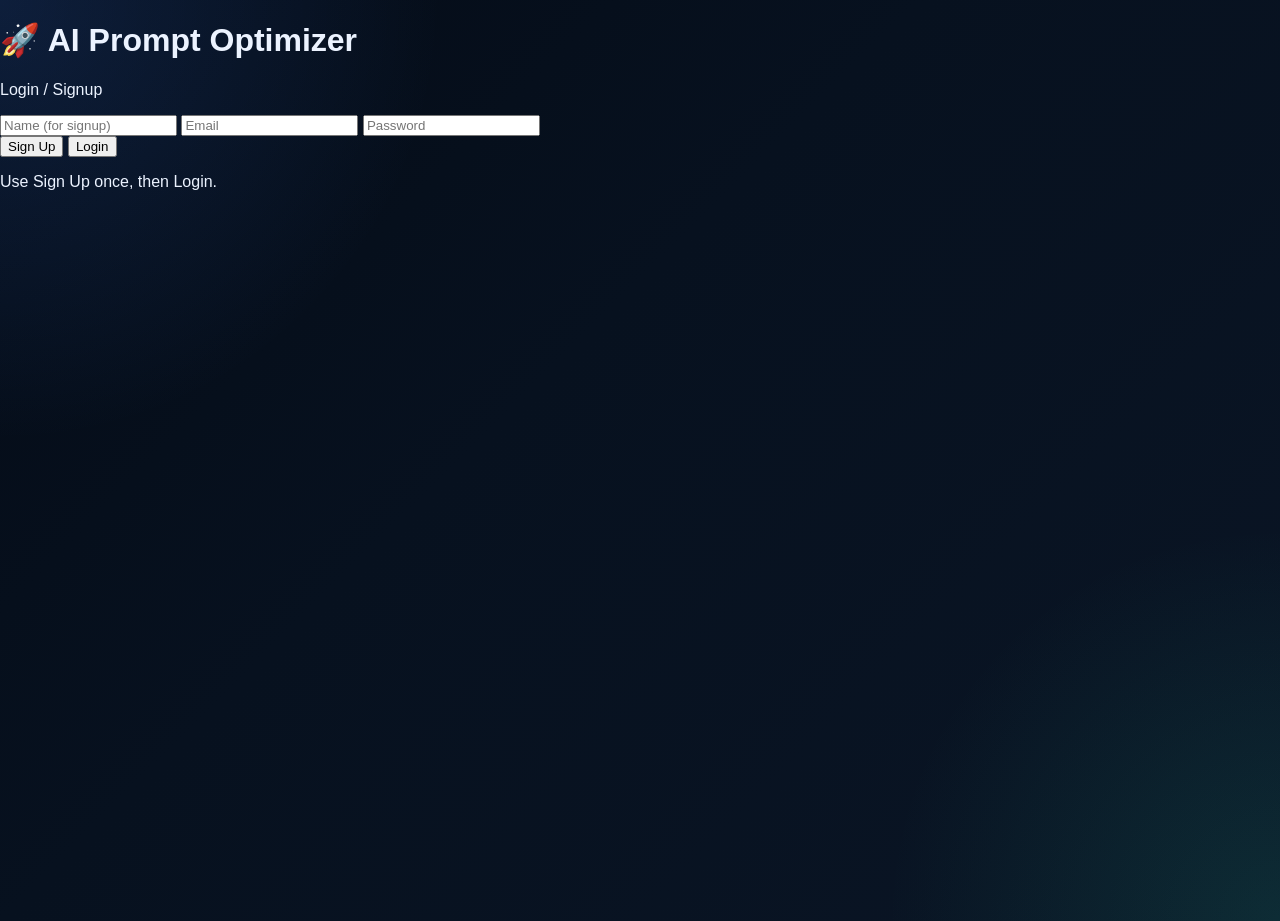
==== commit 605babb6: "Update index.html" ====
--- a/index.html
+++ b/index.html
@@ -1,108 +1,427 @@
 <!DOCTYPE html>
 <html lang="en">
 <head>
-<meta charset="UTF-8">
-<meta name="viewport" content="width=device-width,initial-scale=1.0">
-<title>AI Prompt Optimizer Dashboard</title>
-<link rel="stylesheet" href="style.css">
+  <meta charset="UTF-8" />
+  <meta name="viewport" content="width=device-width, initial-scale=1.0" />
+  <title>PromptPilot | AI Prompt Optimizer</title>
+  <meta
+    name="description"
+    content="Professional AI Prompt Optimizer with quality score, comparison view, smart templates, requirement detection, and balanced layout."
+  />
+  <link rel="preconnect" href="https://fonts.googleapis.com" />
+  <link rel="preconnect" href="https://fonts.gstatic.com" crossorigin />
+  <link
+    href="https://fonts.googleapis.com/css2?family=Inter:wght@400;500;600;700;800&display=swap"
+    rel="stylesheet"
+  />
+  <link rel="stylesheet" href="style.css" />
 </head>
 <body>
-
-<header class="topbar">
-<h2>🚀 AI Prompt Optimizer</h2>
-
-<div class="top-actions">
-<span id="userName">User</span>
-<button onclick="logout()">Logout</button>
-</div>
-</header>
-
-<div class="container">
-
-<section class="card">
-<h2>Project Input</h2>
-
-<textarea
-id="desc"
-placeholder="Describe your project..."
-></textarea>
-
-<div class="grid">
-
-<select id="frontend">
-<option value="">Frontend</option>
-<option>React</option>
-<option>Angular</option>
-<option>Vue</option>
-<option>HTML/CSS/JS</option>
-<option>Next.js</option>
-</select>
-
-<select id="backend">
-<option value="">Backend</option>
-<option>Spring Boot</option>
-<option>Node.js</option>
-<option>Laravel</option>
-<option>FastAPI</option>
-</select>
-
-<select id="database">
-<option value="">Database</option>
-<option>MySQL</option>
-<option>PostgreSQL</option>
-<option>MongoDB</option>
-</select>
-
-</div>
-
-<button onclick="generate()" class="primary-btn">
-Generate
-</button>
-
-</section>
-
-
-<section class="card">
-<h2>✨ Improved Prompt</h2>
-<pre id="promptBox">Your optimized prompt will appear here...</pre>
-
-<div class="btn-row">
-<button onclick="copyPrompt()">Copy Prompt</button>
-</div>
-</section>
-
-
-<section class="card">
-<h2>📄 agent.md</h2>
-<pre id="agentBox">Generated agent instructions will appear here...</pre>
-
-<div class="btn-row">
-<button onclick="copyAgent()">Copy Agent</button>
-<button onclick="downloadAgent()">Download agent.md</button>
-</div>
-</section>
-
-
-<section class="card stats-grid">
-<div class="stat-box">
-<h3>Tokens Saved</h3>
-<p id="tokens">0</p>
-</div>
-
-<div class="stat-box">
-<h3>Cost Saved</h3>
-<p id="cost">0.000000</p>
-</div>
-</section>
-
-
-<section class="card">
-<h2>📜 My History</h2>
-<div id="history"></div>
-</section>
-
-</div>
-
-<script src="script.js"></script>
+  <div class="bg-orb orb-1"></div>
+  <div class="bg-orb orb-2"></div>
+  <div class="bg-grid"></div>
+
+  <div id="overlay" class="overlay" onclick="closeSidebar()"></div>
+
+  <aside id="sidebar" class="sidebar">
+    <div class="sidebar-top">
+      <div class="sidebar-header">
+        <div class="brand">
+          <div class="brand-logo">P</div>
+          <div class="brand-text">
+            <h2>PromptPilot</h2>
+            <p>AI Prompt Optimizer</p>
+          </div>
+        </div>
+        <button class="close-btn" onclick="closeSidebar()">✕</button>
+      </div>
+
+      <button class="new-chat-btn" onclick="clearAll(); closeSidebar();">
+        + New Optimization
+      </button>
+    </div>
+
+    <div class="sidebar-section-title">Recent History</div>
+    <div id="historySidebar" class="history-sidebar">
+      <div class="empty-history">No history available yet.</div>
+    </div>
+  </aside>
+
+  <main class="main-content">
+    <header class="topbar">
+      <div class="topbar-left">
+        <button class="menu-btn" onclick="openSidebar()" aria-label="Open history menu">
+          <span></span>
+          <span></span>
+          <span></span>
+        </button>
+
+        <div class="brand-inline">
+          <div class="brand-logo small">P</div>
+          <div class="brand-inline-text">
+            <h3>PromptPilot</h3>
+            <p>AI Prompt Optimization Suite</p>
+          </div>
+        </div>
+      </div>
+
+      <div class="topbar-right">
+        <button id="themeToggle" class="theme-toggle" onclick="toggleTheme()" aria-label="Toggle theme">
+          <span id="themeIcon">🌙</span>
+          <span id="themeText">Dark</span>
+        </button>
+        <div class="top-pill">SaaS UI</div>
+      </div>
+    </header>
+
+    <section class="hero-grid">
+      <div class="hero-main glass-card">
+        <div class="eyebrow">SMART PROMPT ENGINEERING</div>
+        <h1>Transform rough ideas into production-grade AI prompts</h1>
+        <p class="hero-text">
+          Generate improved prompts, compare outputs, score quality, detect missing requirements,
+          and export polished deliverables in one clean workflow.
+        </p>
+
+        <div class="hero-tags">
+          <span>✨ Quality Score</span>
+          <span>🧠 AI Ready</span>
+          <span>📊 Compare Mode</span>
+          <span>📦 Export Tools</span>
+        </div>
+      </div>
+
+      <div class="hero-stats glass-card">
+        <div class="mini-stat">
+          <div class="mini-icon">🗂️</div>
+          <div>
+            <p>Total Optimizations</p>
+            <h3 id="heroHistoryCount">0</h3>
+          </div>
+        </div>
+
+        <div class="mini-stat">
+          <div class="mini-icon">⚡</div>
+          <div>
+            <p>Saved Tokens</p>
+            <h3 id="heroTokenCount">0</h3>
+          </div>
+        </div>
+
+        <div class="mini-stat">
+          <div class="mini-icon">💰</div>
+          <div>
+            <p>Saved Cost</p>
+            <h3 id="heroCostCount">$0.000000</h3>
+          </div>
+        </div>
+      </div>
+    </section>
+
+    <section class="main-grid">
+      <!-- LEFT -->
+      <div class="left-panel">
+        <div class="glass-card card-block">
+          <div class="card-head">
+            <div>
+              <p class="section-label">INPUT</p>
+              <h3>Project Brief</h3>
+            </div>
+            <div class="kbd-tip">Ctrl + Enter</div>
+          </div>
+
+          <label for="desc" class="field-label">Describe your project</label>
+          <textarea
+            id="desc"
+            placeholder="Example: Build a scalable admin dashboard for a task automation platform with role-based access, analytics, integrations, and AI assistant support..."
+          ></textarea>
+
+          <div class="template-box">
+            <div class="template-top">
+              <div>
+                <h4>Smart Project Templates</h4>
+                <p>Click a template to auto-fill your brief and tech stack.</p>
+              </div>
+            </div>
+
+            <div class="template-grid">
+              <button class="template-chip" onclick="applyTemplate('adminDashboard')">📊 Admin Dashboard</button>
+              <button class="template-chip" onclick="applyTemplate('ecommerce')">🛒 E-Commerce</button>
+              <button class="template-chip" onclick="applyTemplate('resumeAnalyzer')">📄 Resume Analyzer</button>
+              <button class="template-chip" onclick="applyTemplate('crm')">👥 CRM Tool</button>
+              <button class="template-chip" onclick="applyTemplate('ats')">🎯 ATS Platform</button>
+              <button class="template-chip" onclick="applyTemplate('studentManagement')">🏫 Student Management</button>
+            </div>
+          </div>
+
+          <div class="stack-grid">
+            <div class="field-group">
+              <label for="frontend">Frontend</label>
+              <div class="select-wrap">
+                <select id="frontend" onchange="updateStackBadges()">
+                  <option value="">Select frontend technology</option>
+                  <option>HTML/CSS/JS</option>
+                  <option>React</option>
+                  <option>Next.js</option>
+                  <option>Vue.js</option>
+                  <option>Nuxt.js</option>
+                  <option>Angular</option>
+                  <option>Svelte</option>
+                  <option>SvelteKit</option>
+                  <option>TypeScript</option>
+                  <option>Tailwind CSS</option>
+                  <option>Bootstrap</option>
+                  <option>Material UI</option>
+                  <option>ShadCN UI</option>
+                  <option>Chakra UI</option>
+                  <option>Redux</option>
+                  <option>Zustand</option>
+                  <option>jQuery</option>
+                  <option>Flutter Web</option>
+                </select>
+              </div>
+            </div>
+
+            <div class="field-group">
+              <label for="backend">Backend</label>
+              <div class="select-wrap">
+                <select id="backend" onchange="updateStackBadges()">
+                  <option value="">Select backend technology</option>
+                  <option>Spring Boot</option>
+                  <option>Java Servlet/JSP</option>
+                  <option>Node.js</option>
+                  <option>Express.js</option>
+                  <option>NestJS</option>
+                  <option>Python Flask</option>
+                  <option>Python Django</option>
+                  <option>FastAPI</option>
+                  <option>PHP</option>
+                  <option>Laravel</option>
+                  <option>CodeIgniter</option>
+                  <option>ASP.NET Core</option>
+                  <option>C# Web API</option>
+                  <option>Ruby on Rails</option>
+                  <option>Go Fiber</option>
+                  <option>Go Gin</option>
+                  <option>Kotlin Ktor</option>
+                  <option>Firebase</option>
+                  <option>Supabase</option>
+                </select>
+              </div>
+            </div>
+
+            <div class="field-group">
+              <label for="database">Database</label>
+              <div class="select-wrap">
+                <select id="database" onchange="updateStackBadges()">
+                  <option value="">Select database technology</option>
+                  <option>MySQL</option>
+                  <option>PostgreSQL</option>
+                  <option>MongoDB</option>
+                  <option>MariaDB</option>
+                  <option>SQLite</option>
+                  <option>Oracle</option>
+                  <option>Microsoft SQL Server</option>
+                  <option>Firebase Firestore</option>
+                  <option>Supabase PostgreSQL</option>
+                  <option>Redis</option>
+                  <option>Cassandra</option>
+                  <option>DynamoDB</option>
+                  <option>Neo4j</option>
+                  <option>CouchDB</option>
+                </select>
+              </div>
+            </div>
+          </div>
+
+          <div class="badge-box">
+            <div id="stackBadges" class="stack-badges">
+              <div class="empty-badge">Selected stack badges will appear here...</div>
+            </div>
+          </div>
+
+          <div class="action-row">
+            <button id="generateBtn" class="primary-btn" onclick="generate()">
+              <span class="btn-text">Generate Optimized Output</span>
+              <span class="btn-loader hidden"></span>
+            </button>
+            <button class="secondary-btn" onclick="clearAll()">Clear</button>
+          </div>
+
+          <div class="helper-note">
+            Tip: Mention business goal, users, roles, features, integrations, and expected deliverables.
+          </div>
+        </div>
+
+        <div class="stats-row">
+          <div class="glass-card stat-card">
+            <div class="stat-icon">⚡</div>
+            <p>Tokens Saved</p>
+            <h3 id="tokens">0</h3>
+            <span>Optimization efficiency</span>
+          </div>
+
+          <div class="glass-card stat-card">
+            <div class="stat-icon">💸</div>
+            <p>Estimated Cost Saved</p>
+            <h3 id="cost">0.000000</h3>
+            <span>Approximate savings</span>
+          </div>
+
+          <div class="glass-card stat-card">
+            <div class="stat-icon">✅</div>
+            <p>Output Status</p>
+            <h3 id="statusText">Ready</h3>
+            <span id="statusSubtext">Waiting for input</span>
+          </div>
+        </div>
+      </div>
+
+      <!-- RIGHT -->
+      <div class="right-panel">
+        <div class="glass-card card-block">
+          <div class="tab-buttons">
+            <button class="tab-btn active" onclick="switchTab('promptTab', this)">✨ Prompt</button>
+            <button class="tab-btn" onclick="switchTab('agentTab', this)">📄 agent.md</button>
+            <button class="tab-btn" onclick="switchTab('compareTab', this)">📊 Compare</button>
+            <button class="tab-btn" onclick="switchTab('insightTab', this)">🧠 Insights</button>
+          </div>
+
+          <div id="promptTab" class="tab-panel active">
+            <div class="tab-head">
+              <div>
+                <p class="section-label">OUTPUT</p>
+                <h3>Improved Prompt</h3>
+              </div>
+              <div class="export-actions">
+                <button class="icon-btn" onclick="copyPrompt()">Copy</button>
+                <button class="icon-btn" onclick="exportContent('prompt', 'txt')">TXT</button>
+                <button class="icon-btn" onclick="exportContent('prompt', 'md')">MD</button>
+              </div>
+            </div>
+            <pre id="promptBox">Your optimized prompt will appear here...</pre>
+          </div>
+
+          <div id="agentTab" class="tab-panel">
+            <div class="tab-head">
+              <div>
+                <p class="section-label">DOCUMENT</p>
+                <h3>agent.md</h3>
+              </div>
+              <div class="export-actions">
+                <button class="icon-btn" onclick="copyAgent()">Copy</button>
+                <button class="icon-btn" onclick="exportContent('agent', 'txt')">TXT</button>
+                <button class="icon-btn" onclick="exportContent('agent', 'md')">MD</button>
+              </div>
+            </div>
+            <pre id="agentBox">Generated agent instructions will appear here...</pre>
+          </div>
+
+          <div id="compareTab" class="tab-panel">
+            <div class="tab-head">
+              <div>
+                <p class="section-label">COMPARE</p>
+                <h3>Original vs Optimized</h3>
+              </div>
+            </div>
+
+            <div class="compare-grid">
+              <div class="compare-box">
+                <h4>Original Input</h4>
+                <pre id="originalBox">Your original project description will appear here...</pre>
+              </div>
+
+              <div class="compare-box">
+                <h4>Optimized Output</h4>
+                <pre id="optimizedCompareBox">Your optimized prompt will appear here...</pre>
+              </div>
+            </div>
+          </div>
+
+          <div id="insightTab" class="tab-panel">
+            <div class="tab-head">
+              <div>
+                <p class="section-label">INSIGHTS</p>
+                <h3>Optimization Insights</h3>
+              </div>
+            </div>
+
+            <div id="insightBox" class="insight-list">
+              <div class="empty-block">Optimization insights will appear here...</div>
+            </div>
+          </div>
+        </div>
+
+        <div class="glass-card card-block">
+          <div class="card-head">
+            <div>
+              <p class="section-label">SCORE</p>
+              <h3>Prompt Quality Score</h3>
+            </div>
+            <div id="overallScoreBadge" class="score-badge">0/100</div>
+          </div>
+
+          <div class="score-grid">
+            <div class="score-item">
+              <div class="score-head">
+                <span>📝 Clarity</span>
+                <span id="clarityScore">0</span>
+              </div>
+              <div class="progress-bar"><div id="clarityBar" class="progress-fill"></div></div>
+            </div>
+
+            <div class="score-item">
+              <div class="score-head">
+                <span>⚙️ Technical Depth</span>
+                <span id="technicalScore">0</span>
+              </div>
+              <div class="progress-bar"><div id="technicalBar" class="progress-fill"></div></div>
+            </div>
+
+            <div class="score-item">
+              <div class="score-head">
+                <span>🏢 Business Context</span>
+                <span id="businessScore">0</span>
+              </div>
+              <div class="progress-bar"><div id="businessBar" class="progress-fill"></div></div>
+            </div>
+
+            <div class="score-item">
+              <div class="score-head">
+                <span>♻️ Reusability</span>
+                <span id="reuseScore">0</span>
+              </div>
+              <div class="progress-bar"><div id="reuseBar" class="progress-fill"></div></div>
+            </div>
+
+            <div class="score-item">
+              <div class="score-head">
+                <span>🤖 AI Readiness</span>
+                <span id="aiScore">0</span>
+              </div>
+              <div class="progress-bar"><div id="aiBar" class="progress-fill"></div></div>
+            </div>
+          </div>
+        </div>
+
+        <div class="glass-card card-block">
+          <div class="card-head">
+            <div>
+              <p class="section-label">ANALYSIS</p>
+              <h3>Missing Requirement Detector</h3>
+            </div>
+          </div>
+
+          <div id="missingRequirements" class="detector-list">
+            <div class="empty-block">Missing requirement insights will appear here...</div>
+          </div>
+        </div>
+      </div>
+    </section>
+  </main>
+
+  <div id="toast" class="toast">Copied successfully</div>
+
+  <script src="script.js"></script>
 </body>
 </html>
--- a/style.css
+++ b/style.css
@@ -1,66 +1,982 @@
+:root {
+   --bg-gradient:
+      radial-gradient(circle at top left, rgba(65, 132, 255, 0.16), transparent 28%),
+      radial-gradient(circle at bottom right, rgba(40, 212, 170, 0.12), transparent 25%),
+      linear-gradient(135deg, #040b16 0%, #07111f 42%, #0a1525 100%);
+   --text: #ecf3ff;
+   --muted: #9fb1cc;
+   --primary: #54a6ff;
+   --primary-strong: #2388ff;
+   --success: #38d39f;
+   --danger: #ff6b6b;
+   --card: rgba(13, 23, 40, 0.76);
+   --card-border: rgba(255, 255, 255, 0.08);
+   --sidebar-bg: rgba(5, 11, 21, 0.96);
+   --shadow: 0 20px 50px rgba(0, 0, 0, 0.35);
+   --soft-bg: rgba(255, 255, 255, 0.04);
+   --input-bg: rgba(2, 10, 24, 0.88);
+   --top-pill-bg: rgba(84, 166, 255, 0.12);
+   --top-pill-text: #b8d8ff;
+   --top-pill-border: rgba(84, 166, 255, 0.18);
+   --overlay: rgba(0, 0, 0, 0.45);
+}
+ 
+body.light-mode {
+   --bg-gradient:
+      radial-gradient(circle at top left, rgba(65, 132, 255, 0.10), transparent 30%),
+      radial-gradient(circle at bottom right, rgba(40, 212, 170, 0.10), transparent 25%),
+      linear-gradient(135deg, #f5f9ff 0%, #edf4ff 45%, #eaf7f3 100%);
+   --text: #112033;
+   --muted: #5e718b;
+   --primary: #2f7fff;
+   --primary-strong: #1565f5;
+   --card: rgba(255, 255, 255, 0.82);
+   --card-border: rgba(17, 32, 51, 0.08);
+   --sidebar-bg: rgba(247, 251, 255, 0.96);
+   --shadow: 0 18px 42px rgba(33, 52, 80, 0.12);
+   --soft-bg: rgba(17, 32, 51, 0.04);
+   --input-bg: rgba(255, 255, 255, 0.94);
+   --top-pill-bg: rgba(47, 127, 255, 0.10);
+   --top-pill-text: #1763dd;
+   --top-pill-border: rgba(47, 127, 255, 0.14);
+   --overlay: rgba(25, 35, 50, 0.20);
+}
+ 
+* {
+   box-sizing: border-box;
+}
+ 
+html {
+   scroll-behavior: smooth;
+}
+ 
 body {
-  margin: 0;
-  font-family: Arial;
-  background: linear-gradient(135deg,#0f172a,#020617);
-  color: white;
-}
-
-.container {
-  max-width: 900px;
-  margin: auto;
-  padding: 20px;
-}
-
-.card {
-  background: #1e293b;
-  padding: 20px;
-  margin-top: 20px;
-  border-radius: 12px;
-}
-
+   margin: 0;
+   font-family: "Inter", sans-serif;
+   background: var(--bg-gradient);
+   color: var(--text);
+   min-height: 100vh;
+   overflow-x: hidden;
+   transition: _background_ 0.3s ease, color 0.3s ease;
+}
+ 
+.bg-grid {
+   position: fixed;
+   inset: 0;
+   background-image:
+      linear-gradient(rgba(255, 255, 255, 0.025) 1px, transparent 1px),
+      linear-gradient(90deg, rgba(255, 255, 255, 0.025) 1px, transparent 1px);
+   background-size: 36px 36px;
+   mask-image: radial-gradient(circle at center, black 40%, transparent 95%);
+   pointer-events: none;
+   z-index: 0;
+}
+ 
+body.light-mode .bg-grid {
+   background-image:
+      linear-gradient(rgba(17, 32, 51, 0.04) 1px, transparent 1px),
+      linear-gradient(90deg, rgba(17, 32, 51, 0.04) 1px, transparent 1px);
+}
+ 
+.bg-orb {
+   position: fixed;
+   border-radius: 50%;
+   filter: blur(70px);
+   opacity: 0.35;
+   pointer-events: none;
+   z-index: 0;
+}
+ 
+.orb-1 {
+   width: 260px;
+   height: 260px;
+   background: #2d7dff;
+   top: 80px;
+   left: -60px;
+}
+ 
+.orb-2 {
+   width: 320px;
+   height: 320px;
+   background: #13d6a9;
+   bottom: -70px;
+   right: -70px;
+}
+ 
+.overlay {
+   position: fixed;
+   inset: 0;
+   background: var(--overlay);
+   opacity: 0;
+   visibility: hidden;
+   transition: 0.25s ease;
+   z-index: 15;
+}
+ 
+.overlay.show {
+   opacity: 1;
+   visibility: visible;
+}
+ 
+.sidebar {
+   position: fixed;
+   top: 0;
+   left: 0;
+   width: 320px;
+   height: 100vh;
+   background: var(--sidebar-bg);
+   border-right: 1px solid var(--card-border);
+   padding: 20px 16px;
+   transform: translateX(-100%);
+   transition: transform 0.28s ease;
+   z-index: 20;
+   display: flex;
+   flex-direction: column;
+   backdrop-filter: blur(16px);
+}
+ 
+.sidebar.open {
+   transform: translateX(0);
+}
+ 
+.sidebar-top {
+   padding-bottom: 18px;
+   border-bottom: 1px solid var(--card-border);
+}
+ 
+.sidebar-header {
+   display: flex;
+   justify-content: space-between;
+   align-items: center;
+   gap: 12px;
+}
+ 
+.close-btn {
+   width: 38px;
+   height: 38px;
+   border: none;
+   border-radius: 12px;
+   background: var(--soft-bg);
+   color: var(--text);
+   font-size: 16px;
+   cursor: pointer;
+}
+ 
+.brand,
+.brand-inline {
+   display: flex;
+   align-items: center;
+   gap: 14px;
+}
+ 
+.brand-logo {
+   width: 50px;
+   height: 50px;
+   border-radius: 16px;
+   display: grid;
+   place-items: center;
+   background: linear-gradient(135deg, var(--primary), #7e7bff);
+   color: white;
+   font-size: 24px;
+   font-weight: 800;
+   flex-shrink: 0;
+}
+ 
+.brand-logo.small {
+   width: 40px;
+   height: 40px;
+   font-size: 20px;
+   border-radius: 14px;
+}
+ 
+.brand-text h2,
+.brand-inline-text h3 {
+   margin: 0;
+   font-size: 18px;
+}
+ 
+.brand-text p,
+.brand-inline-text p {
+   margin: 4px 0 0;
+   color: var(--muted);
+   font-size: 13px;
+}
+ 
+.new-chat-btn {
+   width: 100%;
+   margin-top: 18px;
+   padding: 14px 16px;
+   border: none;
+   border-radius: 14px;
+   background: linear-gradient(135deg, var(--primary), var(--primary-strong));
+   color: white;
+   font-weight: 700;
+   cursor: pointer;
+}
+ 
+.sidebar-section-title {
+   font-size: 12px;
+   letter-spacing: 0.14em;
+   color: var(--primary);
+   font-weight: 700;
+   margin: 18px 8px 12px;
+   text-transform: uppercase;
+}
+ 
+.history-sidebar {
+   overflow-y: auto;
+   display: grid;
+   gap: 10px;
+   padding-right: 4px;
+}
+ 
+.history-chat-item {
+   background: var(--soft-bg);
+   border: 1px solid transparent;
+   border-radius: 16px;
+   padding: 14px;
+   cursor: pointer;
+   transition: all 0.2s ease;
+}
+ 
+.history-chat-item:hover {
+   border-color: rgba(84, 166, 255, 0.22);
+}
+ 
+.history-chat-item.active {
+   background: rgba(84, 166, 255, 0.13);
+   border-color: rgba(84, 166, 255, 0.28);
+}
+ 
+.history-chat-title {
+   font-size: 14px;
+   font-weight: 600;
+   color: var(--text);
+   margin-bottom: 8px;
+   line-height: 1.45;
+}
+ 
+.history-chat-meta {
+   display: flex;
+   justify-content: space-between;
+   gap: 10px;
+   align-items: center;
+}
+ 
+.history-chat-token {
+   font-size: 12px;
+   color: #0c9d6f;
+   background: rgba(56, 211, 159, 0.10);
+   border: 1px solid rgba(56, 211, 159, 0.14);
+   padding: 6px 10px;
+   border-radius: 999px;
+}
+ 
+.history-chat-time {
+   font-size: 11px;
+   color: var(--muted);
+}
+ 
+.empty-history,
+.empty-block,
+.empty-badge {
+   color: var(--muted);
+   padding: 16px;
+   text-align: center;
+   border-radius: 16px;
+   background: var(--soft-bg);
+   border: 1px dashed var(--card-border);
+}
+ 
+.main-content {
+   position: relative;
+   z-index: 2;
+   max-width: 1440px;
+   margin: 0 auto;
+   padding: 22px 24px 40px;
+}
+ 
+.topbar {
+   display: flex;
+   justify-content: space-between;
+   align-items: center;
+   gap: 16px;
+   margin-bottom: 22px;
+}
+ 
+.topbar-left,
+.topbar-right {
+   display: flex;
+   align-items: center;
+   gap: 12px;
+}
+ 
+.top-pill {
+   padding: 10px 14px;
+   border-radius: 999px;
+   background: var(--top-pill-bg);
+   color: var(--top-pill-text);
+   border: 1px solid var(--top-pill-border);
+   font-size: 13px;
+   font-weight: 600;
+}
+ 
+.theme-toggle,
+.menu-btn {
+   border: 1px solid var(--card-border);
+   background: var(--card);
+   color: var(--text);
+   backdrop-filter: blur(14px);
+}
+ 
+.theme-toggle {
+   display: inline-flex;
+   align-items: center;
+   gap: 8px;
+   padding: 10px 14px;
+   border-radius: 999px;
+   cursor: pointer;
+   font-weight: 600;
+}
+ 
+.menu-btn {
+   width: 46px;
+   height: 46px;
+   border-radius: 14px;
+   display: flex;
+   flex-direction: column;
+   justify-content: center;
+   gap: 5px;
+   padding: 0 12px;
+   cursor: pointer;
+}
+ 
+.menu-btn span {
+   display: block;
+   height: 2px;
+   width: 100%;
+   background: var(--text);
+   border-radius: 10px;
+}
+ 
+.hero-grid,
+.main-grid {
+   display: grid;
+   grid-template-columns: repeat(2, minmax(0, 1fr));
+   gap: 22px;
+   align-items: start;
+}
+ 
+.hero-grid {
+   margin-bottom: 24px;
+}
+ 
+.left-panel,
+.right-panel {
+   display: flex;
+   flex-direction: column;
+   gap: 22px;
+   min-width: 0;
+}
+ 
+.glass-card {
+   background: var(--card);
+   backdrop-filter: blur(18px);
+   border: 1px solid var(--card-border);
+   box-shadow: var(--shadow);
+   border-radius: 24px;
+}
+ 
+.card-block {
+   padding: 24px;
+}
+ 
+.hero-main {
+   padding: 28px;
+   display: flex;
+   flex-direction: column;
+   justify-content: center;
+}
+ 
+.hero-stats {
+   padding: 24px;
+   display: grid;
+   gap: 16px;
+   grid-template-rows: repeat(3, 1fr);
+}
+ 
+.eyebrow {
+   display: inline-block;
+   font-size: 12px;
+   letter-spacing: 0.15em;
+   color: var(--primary);
+   background: rgba(84, 166, 255, 0.08);
+   border: 1px solid rgba(84, 166, 255, 0.15);
+   padding: 8px 12px;
+   border-radius: 999px;
+   margin-bottom: 18px;
+   font-weight: 700;
+   width: fit-content;
+}
+ 
+.hero-main h1 {
+   margin: 0 0 16px;
+   font-size: 46px;
+   line-height: 1.08;
+}
+ 
+.hero-text {
+   margin: 0;
+   color: var(--muted);
+   font-size: 16px;
+   line-height: 1.8;
+}
+ 
+.hero-tags {
+   display: flex;
+   flex-wrap: wrap;
+   gap: 10px;
+   margin-top: 24px;
+}
+ 
+.hero-tags span,
+.template-chip,
+.stack-badge {
+   background: var(--soft-bg);
+   border: 1px solid var(--card-border);
+   color: var(--text);
+   padding: 10px 14px;
+   border-radius: 999px;
+   font-size: 13px;
+   font-weight: 600;
+}
+ 
+.mini-stat {
+   display: flex;
+   align-items: center;
+   gap: 14px;
+   min-height: 110px;
+   padding: 18px;
+   border-radius: 18px;
+   background: var(--soft-bg);
+   border: 1px solid var(--card-border);
+}
+ 
+.mini-icon,
+.stat-icon {
+   width: 44px;
+   height: 44px;
+   border-radius: 14px;
+   display: grid;
+   place-items: center;
+   background: rgba(84, 166, 255, 0.12);
+   font-size: 20px;
+   flex-shrink: 0;
+}
+ 
+.mini-stat p,
+.stat-card p,
+.helper-note,
+.template-top p {
+   margin: 0 0 8px;
+   color: var(--muted);
+}
+ 
+.mini-stat h3,
+.stat-card h3 {
+   margin: 0;
+   font-size: 28px;
+}
+ 
+.card-head,
+.tab-head,
+.score-head {
+   display: flex;
+   justify-content: space-between;
+   gap: 16px;
+}
+ 
+.card-head,
+.tab-head {
+   align-items: flex-start;
+}
+ 
+.score-head {
+   align-items: center;
+   margin-bottom: 10px;
+}
+ 
+.section-label {
+   margin: 0 0 6px;
+   color: var(--primary);
+   font-size: 12px;
+   font-weight: 700;
+   letter-spacing: 0.14em;
+}
+ 
+.card-head h3,
+.tab-head h3,
+.template-top h4 {
+   margin: 0;
+}
+ 
+.kbd-tip,
+.score-badge,
+.secondary-btn,
+.icon-btn,
+.tab-btn {
+   border: 1px solid var(--card-border);
+   background: var(--soft-bg);
+   color: var(--text);
+}
+ 
+.kbd-tip {
+   border-radius: 12px;
+   padding: 10px 12px;
+   font-size: 12px;
+   font-weight: 600;
+   white-space: nowrap;
+}
+ 
+.field-label,
+.field-group label {
+   display: block;
+   margin-bottom: 10px;
+   margin-top: 18px;
+   font-size: 14px;
+   color: var(--text);
+   font-weight: 600;
+}
+ 
+textarea,
+select,
+pre {
+   width: 100%;
+   border: 1px solid var(--card-border);
+   background: var(--input-bg);
+   color: var(--text);
+   border-radius: 16px;
+   outline: none;
+   transition: 0.25s ease;
+   font-family: inherit;
+}
+ 
 textarea {
-  width: 100%;
-  height: 120px;
-  padding: 10px;
-  border-radius: 8px;
-  border: none;
-}
-
-.grid {
-  display: grid;
-  grid-template-columns: repeat(3,1fr);
-  gap: 10px;
-  margin-top: 10px;
-}
-
-select, button {
-  padding: 10px;
-  border-radius: 8px;
-  border: none;
-}
-
+   min-height: 180px;
+   resize: vertical;
+   padding: 18px;
+   font-size: 15px;
+   line-height: 1.7;
+}
+ 
+.select-wrap {
+   position: relative;
+}
+ 
+.select-wrap::after {
+   content: "⌄";
+   position: absolute;
+   right: 16px;
+   top: 50%;
+   transform: translateY(-50%);
+   color: var(--muted);
+   pointer-events: none;
+   font-size: 18px;
+   font-weight: 700;
+}
+ 
+select {
+   padding: 15px 44px 15px 14px;
+   font-size: 14px;
+   appearance: none;
+   cursor: pointer;
+}
+ 
+textarea:focus,
+select:focus {
+   border-color: rgba(84, 166, 255, 0.55);
+   box-shadow: 0 0 0 4px rgba(84, 166, 255, 0.08);
+}
+ 
+.template-box {
+   margin-top: 18px;
+   padding: 18px;
+   border-radius: 18px;
+   background: var(--soft-bg);
+   border: 1px solid var(--card-border);
+}
+ 
+.template-grid {
+   display: grid;
+   grid-template-columns: repeat(2, minmax(0, 1fr));
+   gap: 10px;
+   margin-top: 14px;
+}
+ 
+.template-chip {
+   width: 100%;
+   cursor: pointer;
+   text-align: center;
+}
+ 
+.stack-grid {
+   display: grid;
+   grid-template-columns: repeat(3, minmax(0, 1fr));
+   gap: 16px;
+   margin-top: 10px;
+}
+ 
+.badge-box {
+   margin-top: 16px;
+}
+ 
+.stack-badges {
+   display: flex;
+   flex-wrap: wrap;
+   gap: 10px;
+}
+ 
+.stack-badge.frontend {
+   border-color: rgba(84, 166, 255, 0.35);
+}
+ 
+.stack-badge.backend {
+   border-color: rgba(56, 211, 159, 0.35);
+}
+ 
+.stack-badge.database {
+   border-color: rgba(255, 184, 77, 0.35);
+}
+ 
+.action-row {
+   display: flex;
+   gap: 12px;
+   margin-top: 22px;
+   align-items: center;
+   flex-wrap: wrap;
+}
+ 
 button {
-  margin-top: 10px;
-  background: #38bdf8;
-  cursor: pointer;
-}
-
+   font-family: inherit;
+   transition: transform 0.2s ease, opacity 0.2s ease, border-color 0.2s ease;
+}
+ 
 button:hover {
-  background: #0ea5e9;
-}
-
+   transform: translateY(-1px);
+}
+ 
+button:disabled {
+   opacity: 0.7;
+   cursor: not-allowed;
+   transform: none;
+}
+ 
+.primary-btn,
+.secondary-btn,
+.icon-btn,
+.tab-btn {
+   border-radius: 14px;
+   font-weight: 700;
+   cursor: pointer;
+}
+ 
+.primary-btn {
+   position: relative;
+   padding: 15px 20px;
+   background: linear-gradient(135deg, var(--primary), var(--primary-strong));
+   color: white;
+   border: none;
+   min-width: 240px;
+}
+ 
+.secondary-btn {
+   padding: 15px 18px;
+}
+ 
+.icon-btn {
+   padding: 11px 14px;
+}
+ 
+.stats-row {
+   display: grid;
+   grid-template-columns: repeat(3, minmax(0, 1fr));
+   gap: 16px;
+}
+ 
+.stat-card {
+   padding: 22px;
+   min-height: 150px;
+   display: flex;
+   flex-direction: column;
+   justify-content: center;
+   gap: 4px;
+}
+ 
+.stat-card span {
+   color: var(--muted);
+   font-size: 13px;
+}
+ 
+.score-badge {
+   padding: 10px 14px;
+   border-radius: 999px;
+   font-weight: 700;
+   white-space: nowrap;
+}
+ 
+.score-grid {
+   display: grid;
+   gap: 14px;
+   margin-top: 14px;
+}
+ 
+.score-item,
+.detector-item,
+.insight-item {
+   background: var(--soft-bg);
+   border: 1px solid var(--card-border);
+   border-radius: 16px;
+   padding: 14px;
+}
+ 
+.progress-bar {
+   width: 100%;
+   height: 10px;
+   border-radius: 999px;
+   background: rgba(255,255,255,0.08);
+   overflow: hidden;
+}
+ 
+body.light-mode .progress-bar {
+   background: rgba(17, 32, 51, 0.08);
+}
+ 
+.progress-fill {
+   height: 100%;
+   width: 0%;
+   border-radius: 999px;
+   background: linear-gradient(135deg, var(--primary), var(--success));
+   transition: width 0.35s ease;
+}
+ 
+.detector-list,
+.insight-list {
+   display: grid;
+   gap: 12px;
+   margin-top: 14px;
+}
+ 
+.detector-item h4,
+.insight-item h4,
+.compare-box h4 {
+   margin: 0 0 8px;
+   font-size: 15px;
+}
+ 
+.detector-item p,
+.insight-item p {
+   margin: 0;
+   color: var(--muted);
+   line-height: 1.6;
+}
+ 
+.tab-buttons {
+   display: grid;
+   grid-template-columns: repeat(4, minmax(0, 1fr));
+   gap: 10px;
+   margin-bottom: 18px;
+}
+ 
+.tab-btn {
+   padding: 12px 10px;
+   text-align: center;
+}
+ 
+.tab-btn.active {
+   background: linear-gradient(135deg, var(--primary), var(--primary-strong));
+   color: white;
+   border: none;
+}
+ 
+.tab-panel {
+   display: none;
+}
+ 
+.tab-panel.active {
+   display: block;
+}
+ 
+.export-actions {
+   display: flex;
+   gap: 10px;
+   flex-wrap: wrap;
+}
+ 
+.compare-grid {
+   display: grid;
+   grid-template-columns: repeat(2, minmax(0, 1fr));
+   gap: 16px;
+   margin-top: 16px;
+   align-items: stretch;
+}
+ 
+.compare-box {
+   min-width: 0;
+   display: flex;
+   flex-direction: column;
+}
+ 
 pre {
-  background: #020617;
-  padding: 12px;
-  border-radius: 10px;
-  white-space: pre-wrap;
-  min-height: 60px;
-}
-
-.history-item {
-  background: #020617;
-  padding: 10px;
-  margin-top: 10px;
-  border-radius: 8px;
-  font-size: 14px;
-}+   margin: 16px 0 0;
+   padding: 18px;
+   min-height: 260px;
+   max-height: 460px;
+   overflow: auto;
+   line-height: 1.7;
+   white-space: pre-wrap;
+   word-break: break-word;
+   font-size: 14px;
+}
+ 
+.compare-box pre {
+   min-height: 320px;
+   flex: 1;
+}
+ 
+.toast {
+   position: fixed;
+   right: 22px;
+   bottom: 22px;
+   background: var(--card);
+   color: var(--text);
+   padding: 14px 18px;
+   border-radius: 14px;
+   border: 1px solid var(--card-border);
+   box-shadow: var(--shadow);
+   opacity: 0;
+   transform: translateY(20px);
+   pointer-events: none;
+   transition: 0.28s ease;
+   z-index: 30;
+   backdrop-filter: blur(14px);
+}
+ 
+.toast.show {
+   opacity: 1;
+   transform: translateY(0);
+}
+ 
+.hidden {
+   display: none;
+}
+ 
+.btn-loader {
+   width: 18px;
+   height: 18px;
+   border: 2px solid rgba(255, 255, 255, 0.4);
+   border-top-color: white;
+   border-radius: 50%;
+   animation: spin 0.75s linear infinite;
+   position: absolute;
+   right: 18px;
+   top: 50%;
+   transform: translateY(-50%);
+}
+ 
+.loading-state {
+   display: flex;
+   align-items: center;
+   gap: 12px;
+   color: var(--muted);
+}
+ 
+.loading-state .spinner {
+   width: 18px;
+   height: 18px;
+   border: 2px solid rgba(84, 166, 255, 0.20);
+   border-top-color: var(--primary);
+   border-radius: 50%;
+   animation: spin 0.75s linear infinite;
+}
+ 
+.error-text {
+   color: var(--danger);
+}
+ 
+.success-text {
+   color: var(--success);
+}
+ 
+@keyframes spin {
+   to {
+      transform: rotate(360deg);
+   }
+}
+ 
+@media (max-width: 1180px) {
+   .hero-grid,
+   .main-grid {
+      grid-template-columns: 1fr;
+   }
+ 
+   .hero-main h1 {
+      font-size: 40px;
+   }
+}
+ 
+@media (max-width: 920px) {
+   .stack-grid,
+   .stats-row,
+   .compare-grid,
+   .template-grid {
+      grid-template-columns: 1fr;
+   }
+ 
+   .tab-buttons {
+      grid-template-columns: repeat(2, minmax(0, 1fr));
+   }
+}
+ 
+@media (max-width: 768px) {
+   .main-content {
+      padding: 18px 16px 26px;
+   }
+ 
+   .topbar {
+      flex-direction: column;
+      align-items: stretch;
+   }
+ 
+   .topbar-right {
+      flex-wrap: wrap;
+   }
+ 
+   .action-row {
+      flex-direction: column;
+      align-items: stretch;
+   }
+ 
+   .primary-btn,
+   .secondary-btn,
+   .theme-toggle {
+      width: 100%;
+   }
+ 
+   .hero-main h1 {
+      font-size: 32px;
+   }
+ 
+   .sidebar {
+      width: 86%;
+   }
+ 
+   .card-head,
+   .tab-head {
+      flex-direction: column;
+      align-items: flex-start;
+   }
+ 
+   .export-actions {
+      width: 100%;
+   }
+}
